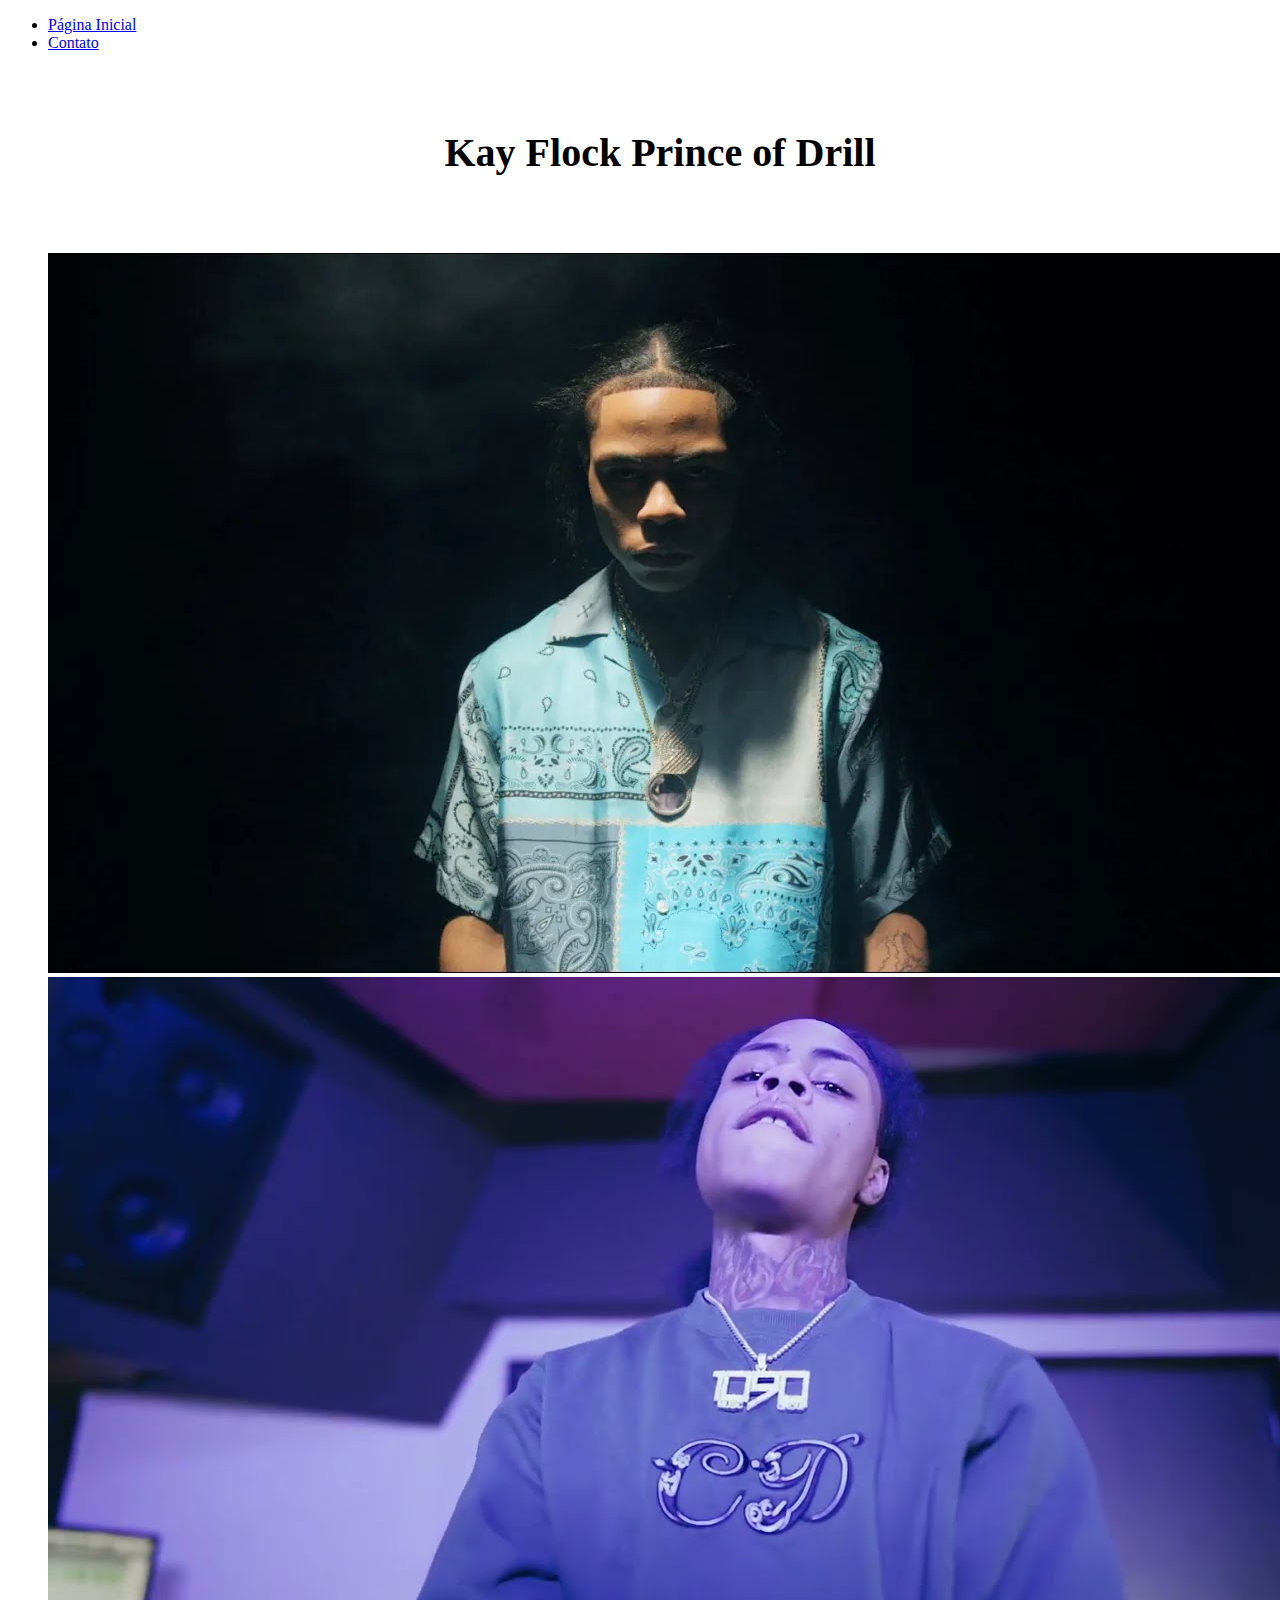
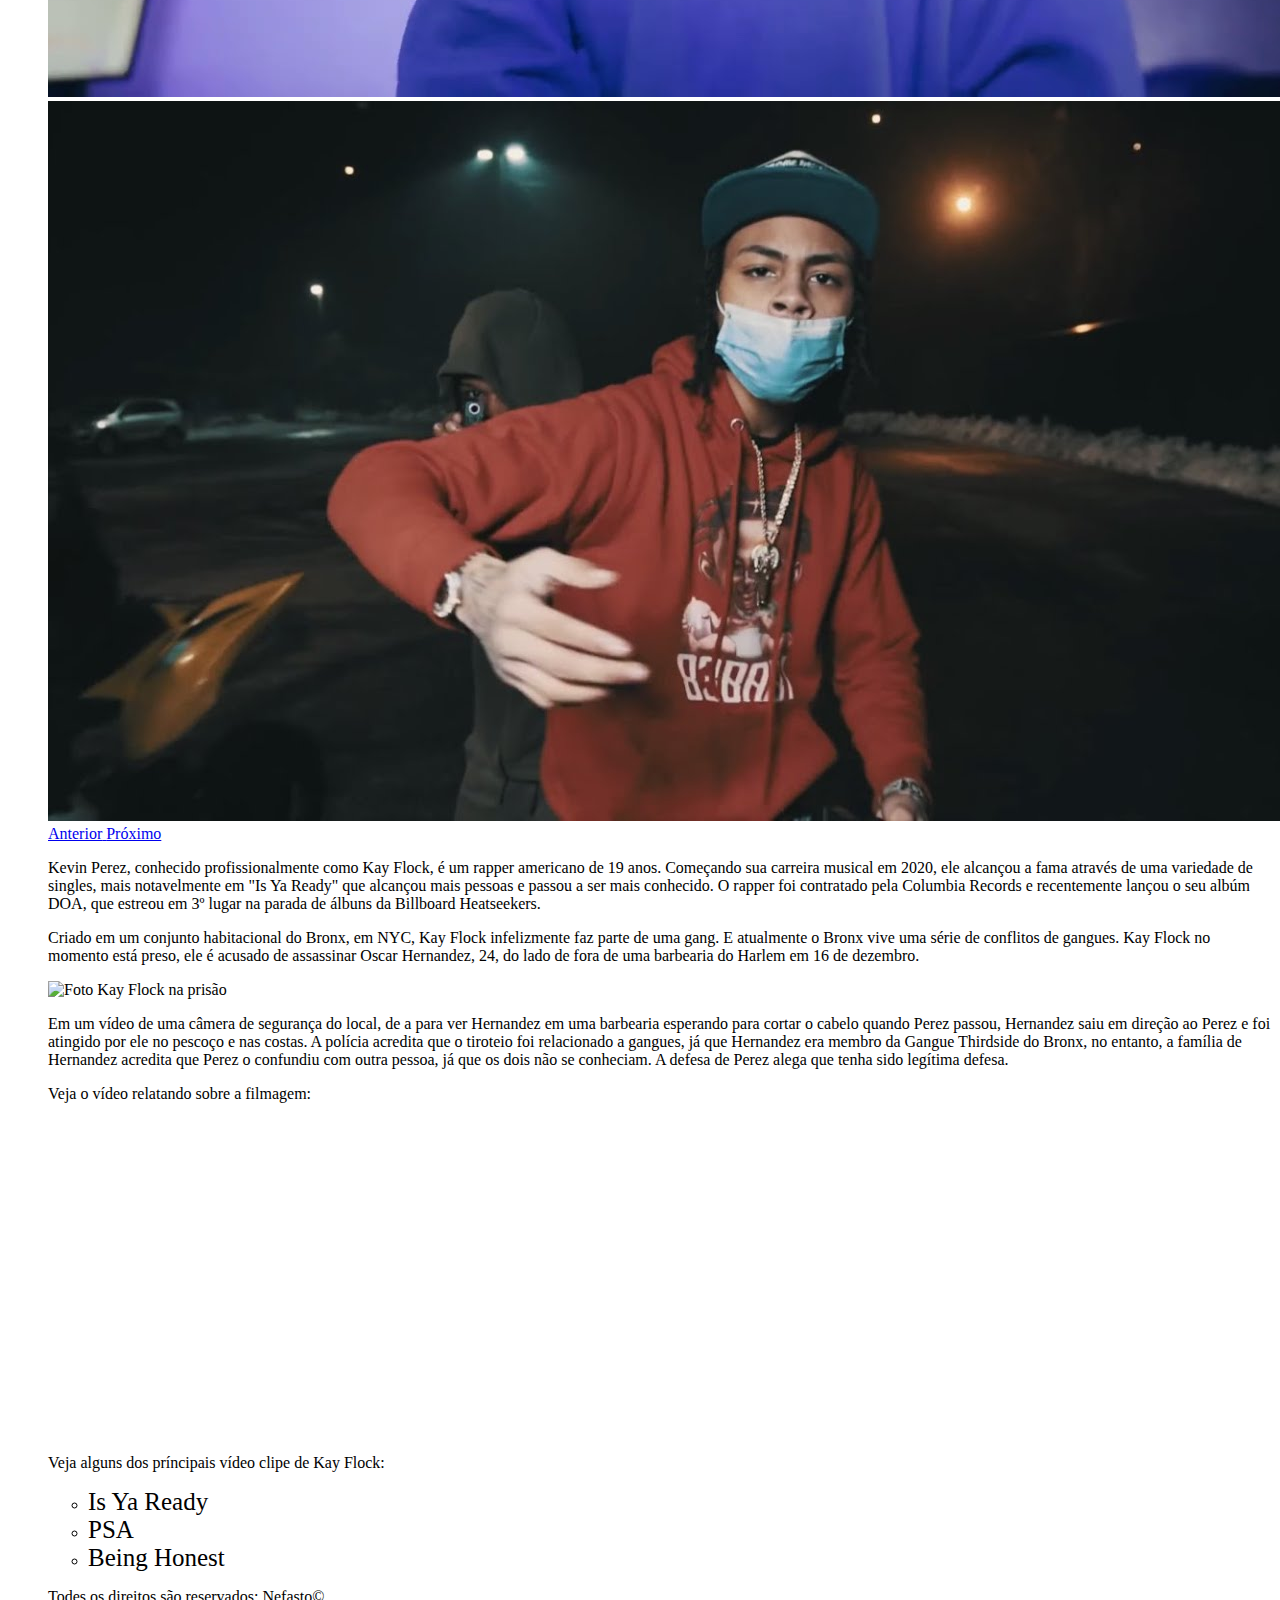
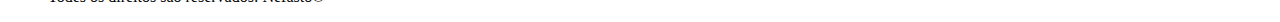
==== index.html @ 38c7b114 "sites basicos" ====
<!DOCTYPE html>
<html lang="pt-br">

<head>
    <meta charset="UTF-8">
    <meta http-equiv="X-UA-Compatible" content="IE=edge">
    <meta name="viewport" content="width=device-width, initial-scale=1.0">
    <title>Kay Flock</title>
    <link rel="stylesheet" href="assets/css/style.css">
</head>

<body>

  <ul>
    <li>
        <a href="index.html">Página Inicial</a>
    </li>
    <li>
        <a href="contato.html">Contato</a>
    </li>

    <h1 class="center p-30" >Kay Flock Prince of Drill</h1>

    <div id="carouselExampleControls" class="carousel slide" data-ride="carousel">
        <div class="carousel-inner">
          <div class="carousel-item active">
            <img class="d-block w-100" src="assets/img/kay flock 001.webp" alt="Primeiro Slide">
          </div>
          <div class="carousel-item">
            <img class="d-block w-100" src="assets/img/kay flock 02.jpg" alt="Segundo Slide">
          </div>
          <div class="carousel-item">
            <img class="d-block w-100" src="assets/img/kay flock 03.jpg" alt="Terceiro Slide">
          </div>
        </div>
        <a class="carousel-control-prev" href="#carouselExampleControls" role="button" data-slide="prev">
          <span class="carousel-control-prev-icon" aria-hidden="true"></span>
          <span class="sr-only">Anterior</span>
        </a>
        <a class="carousel-control-next" href="#carouselExampleControls" role="button" data-slide="next">
          <span class="carousel-control-next-icon" aria-hidden="true"></span>
          <span class="sr-only">Próximo</span>
        </a>
      </div>

    <div>
        <div>
            <p> </p>

            <p>Kevin Perez, conhecido profissionalmente como Kay Flock, é um rapper americano de 19 anos.
                Começando sua carreira musical em 2020, ele alcançou a fama através de uma variedade de singles,
                mais notavelmente em "Is Ya Ready" que alcançou mais pessoas e passou a ser mais conhecido. O rapper
                foi contratado pela Columbia Records e recentemente lançou o seu albúm DOA, que estreou em 3º lugar na
                parada de
                álbuns da Billboard Heatseekers. </p>

            <p>Criado em um conjunto habitacional do Bronx, em NYC, Kay Flock infelizmente faz parte de uma gang.
                E atualmente o Bronx vive uma série de conflitos de gangues. Kay Flock no momento está preso, ele é
                acusado de assassinar Oscar Hernandez, 24, do lado de fora de uma barbearia do Harlem em 16 de dezembro.
            </p>

        </div>
        <img src="https://preview.redd.it/xvfqs7yexvt81.jpg?width=640&crop=smart&auto=webp&s=9b7c5b65be3ef5bcd193693ff7cec5ee4b938402" alt="Foto Kay Flock na prisão">
    </div>

    <p>Em um vídeo de uma câmera de segurança do local, de a para ver Hernandez em uma barbearia esperando para cortar o
        cabelo quando Perez passou,
        Hernandez saiu em direção ao Perez e foi atingido por ele no pescoço e nas costas.
        A polícia acredita que o tiroteio foi relacionado a gangues, já que Hernandez era membro da Gangue Thirdside do
        Bronx, no entanto, a família
        de Hernandez acredita que Perez o confundiu com outra pessoa, já que os dois não se conheciam.
        A defesa de Perez alega que tenha sido legítima defesa.</p>

        <p>Veja o vídeo relatando sobre a filmagem:
        </p>

        <iframe width="560" height="315" src="https://www.youtube.com/embed/wGmX7sFlJcM" title="YouTube video player" frameborder="0" allow="accelerometer; autoplay; clipboard-write; encrypted-media; gyroscope; picture-in-picture" allowfullscreen></iframe>

    <p>Veja alguns dos príncipais vídeo clipe de Kay Flock:
    </p>

    <div>
        <ul id="menu" >
            <li>
                <a href="https://www.youtube.com/watch?v=gGJS8W9emac&ab_channel=KayFlock" target="_blank">Is Ya Ready</a>
            </li>
            <li>
                <a href="https://www.youtube.com/watch?v=z9rBnWnSjLM&ab_channel=KayFlock" target="_blank">PSA</a>
            </li>
            <li>
                <a href="https://www.youtube.com/results?search_query=kay+flock+being+honest" target="_blank">Being Honest</a>
            </li>

        </ul>

    </div>

    <footer>
        <p>Todes os direitos são reservados: Nefasto&copy;</p>
    </footer>



</body>

</html>
---- assets/css/style.css ----
.center{
    text-align: center;
    font-size: 40px;
}

.container{
    display: flex;
    flex-flow: row;
    justify-content: center;
    align-items: center;
}




#menu li a{
    text-decoration: none;
    color: black;
    font-size: 25px;
}

#menu li a:hover{
    color: rgb(254, 0, 0);
}

.p-30{
    padding: 50px;
}

.br-50 {
    border-radius: 50%;
}

.wh-300{
    width: 300px;
}

.tm-social{
    width: 40px;
    height: 40px;
}
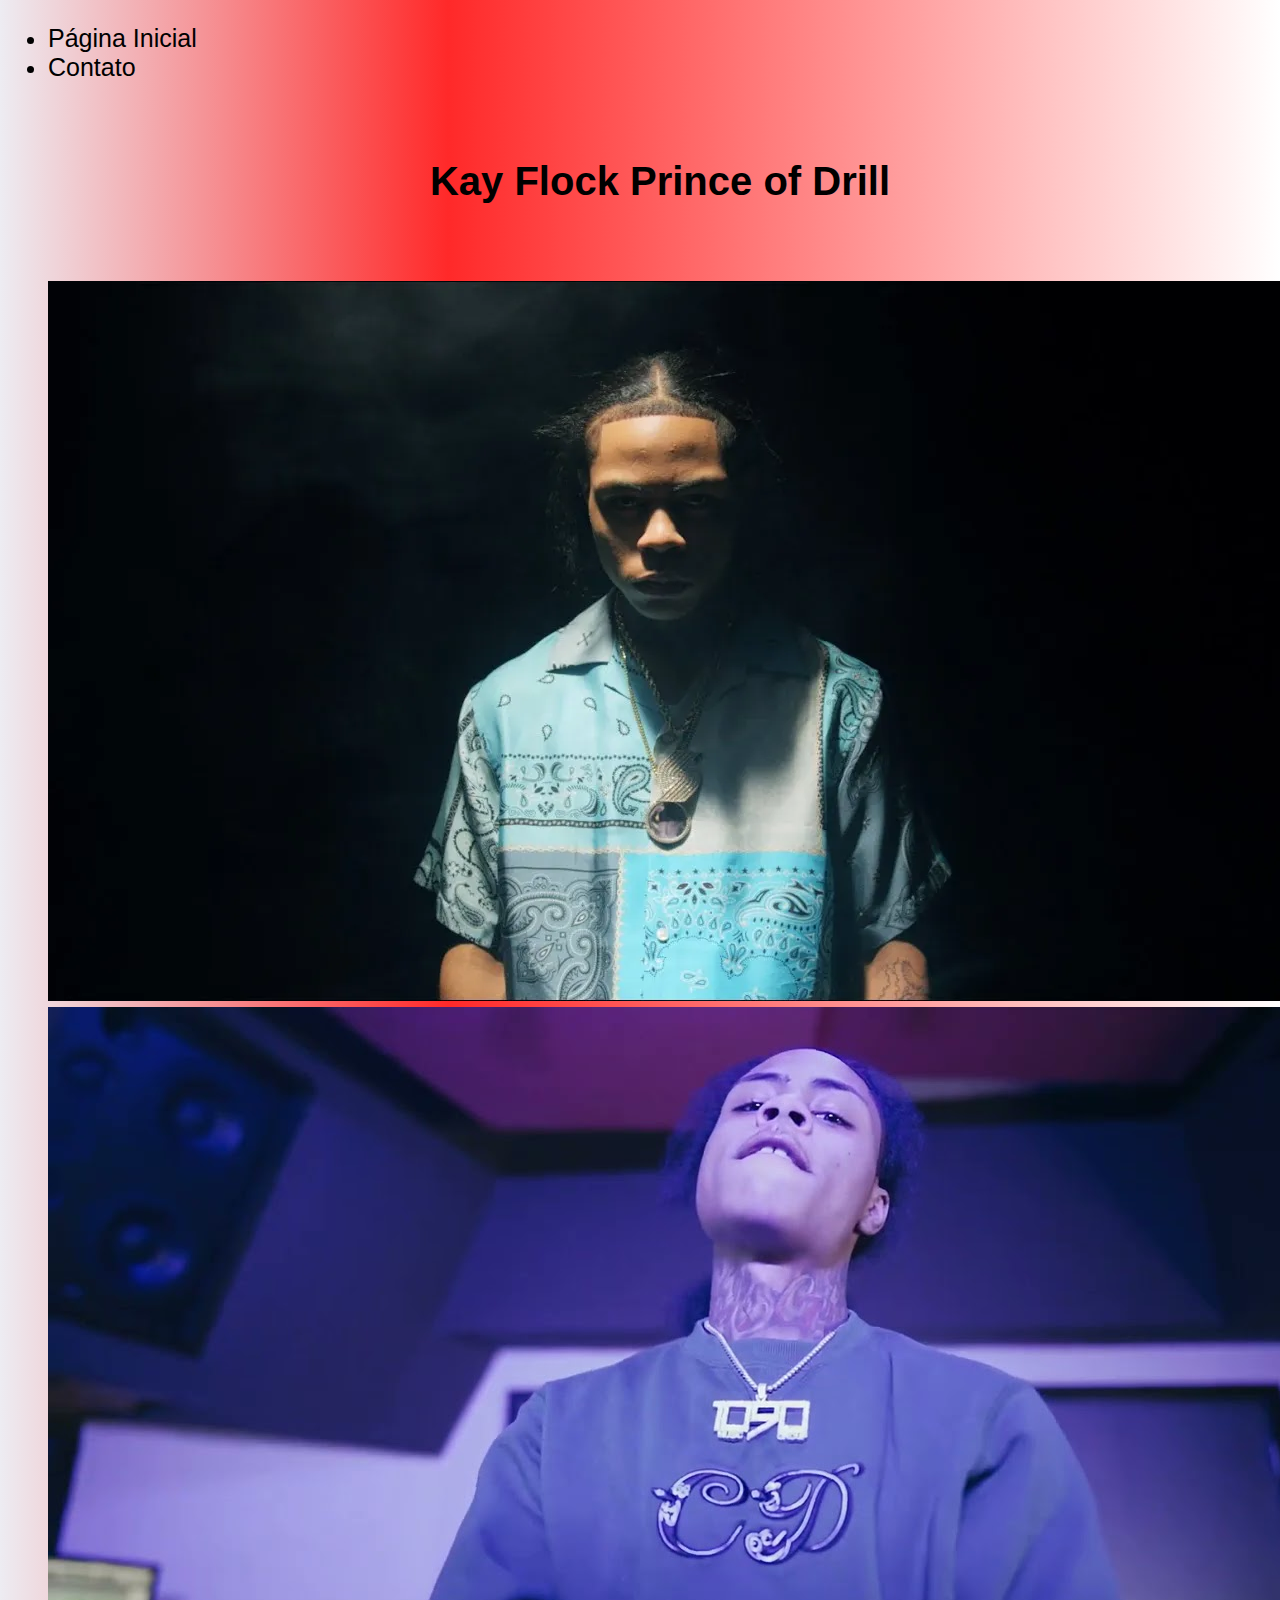
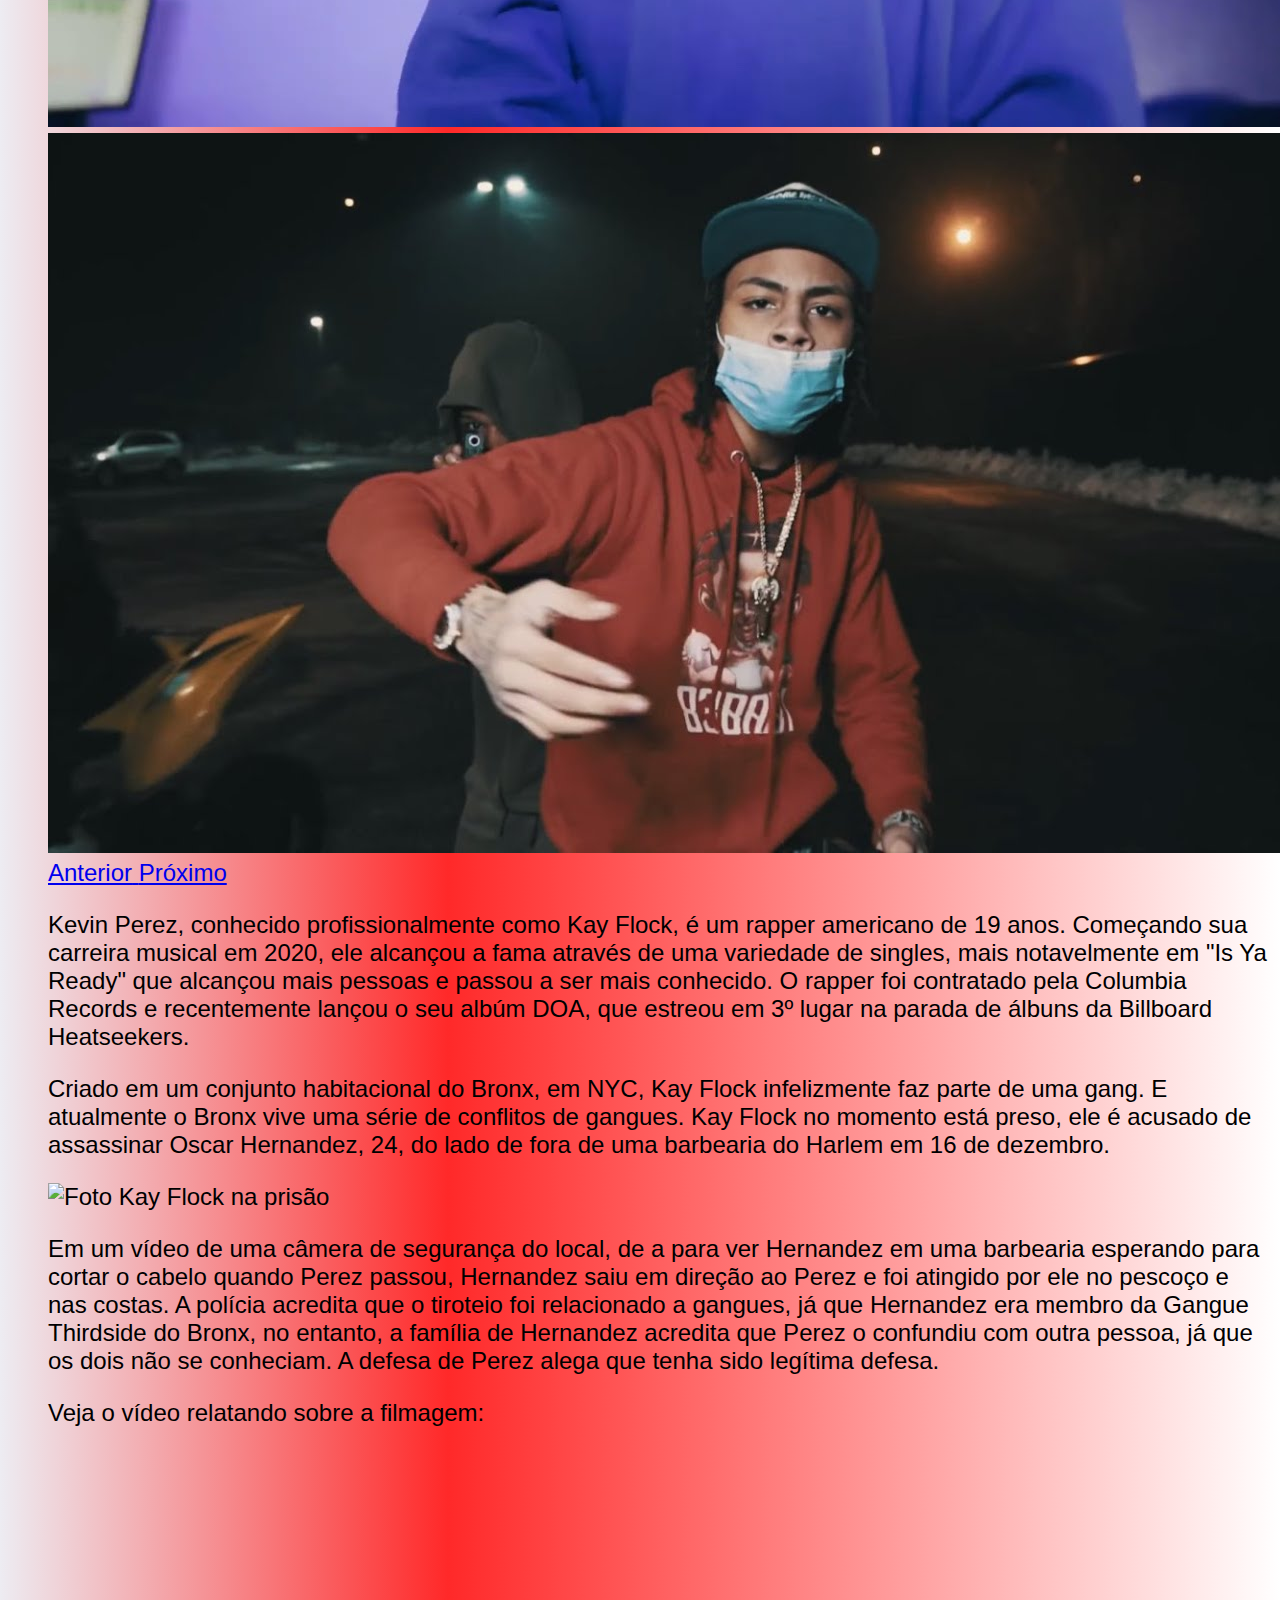
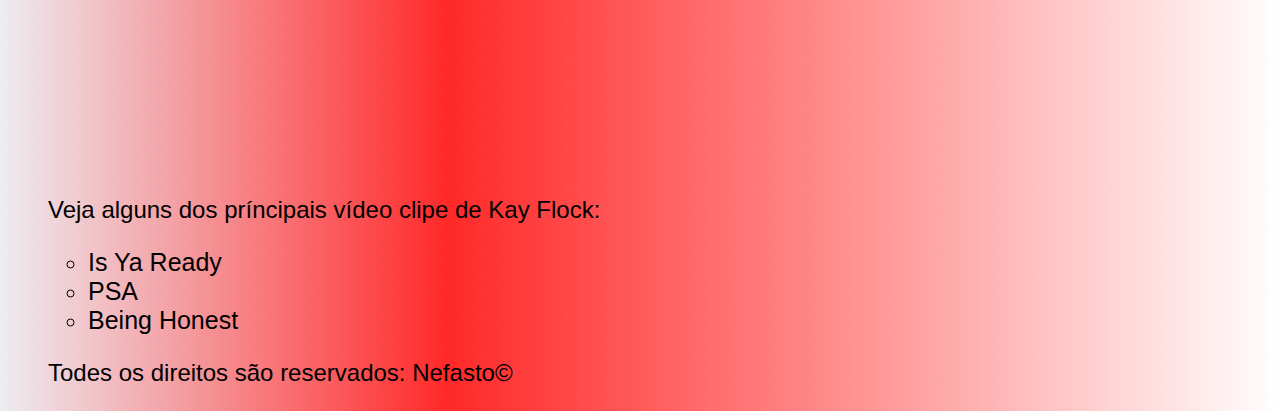
==== commit 475a0d44: "sitebasico_estilizado" ====
--- a/index.html
+++ b/index.html
@@ -11,7 +11,7 @@
 
 <body>
 
-  <ul>
+  <ul id="menu">
     <li>
         <a href="index.html">Página Inicial</a>
     </li>
--- a/assets/css/style.css
+++ b/assets/css/style.css
@@ -38,4 +38,14 @@
 .tm-social{
     width: 40px;
     height: 40px;
-}+}
+
+body{font-size:x-large; 
+    font-family:'Franklin Gothic Medium', 'Arial Narrow', Arial, sans-serif; 
+    background: rgb(2,0,36);
+    background: linear-gradient(90deg, rgb(237, 236, 242) 0%, rgb(255, 41, 41) 35%, rgb(255, 255, 255) 100%);
+
+}
+
+
+
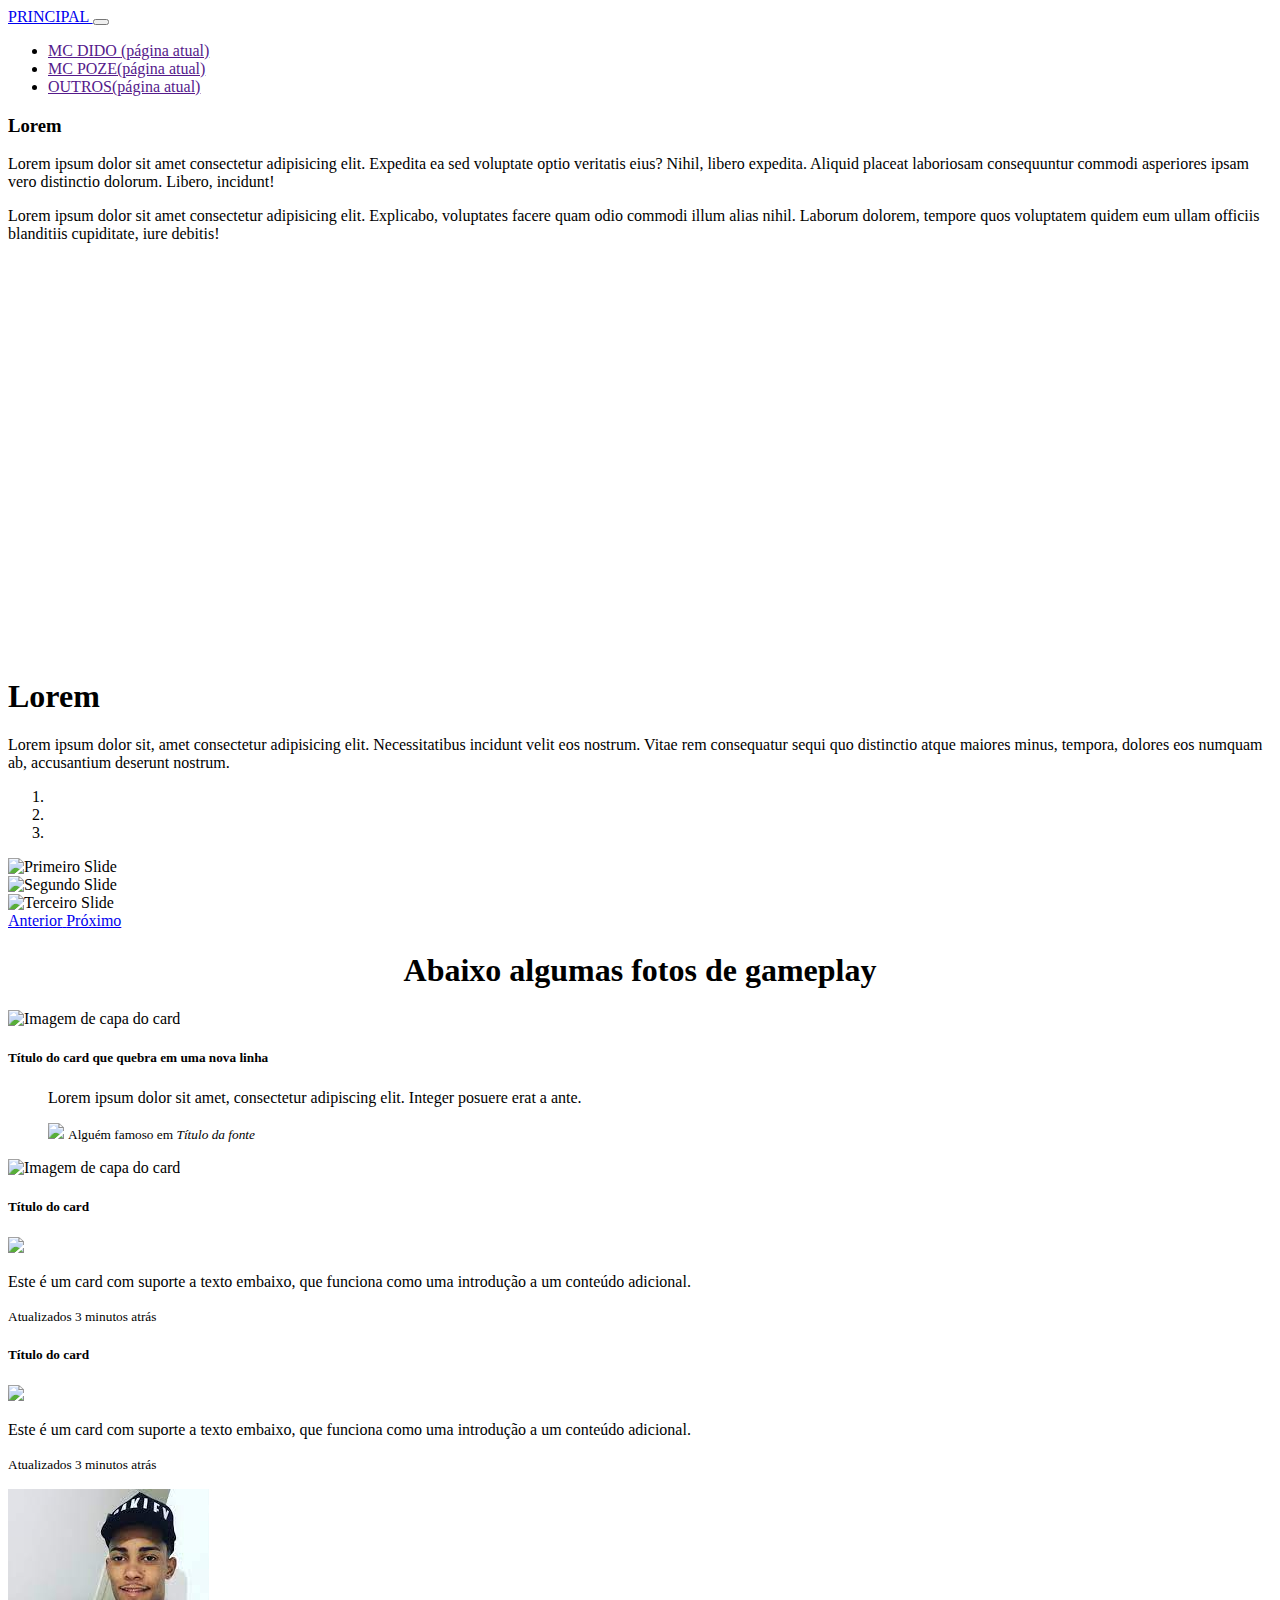
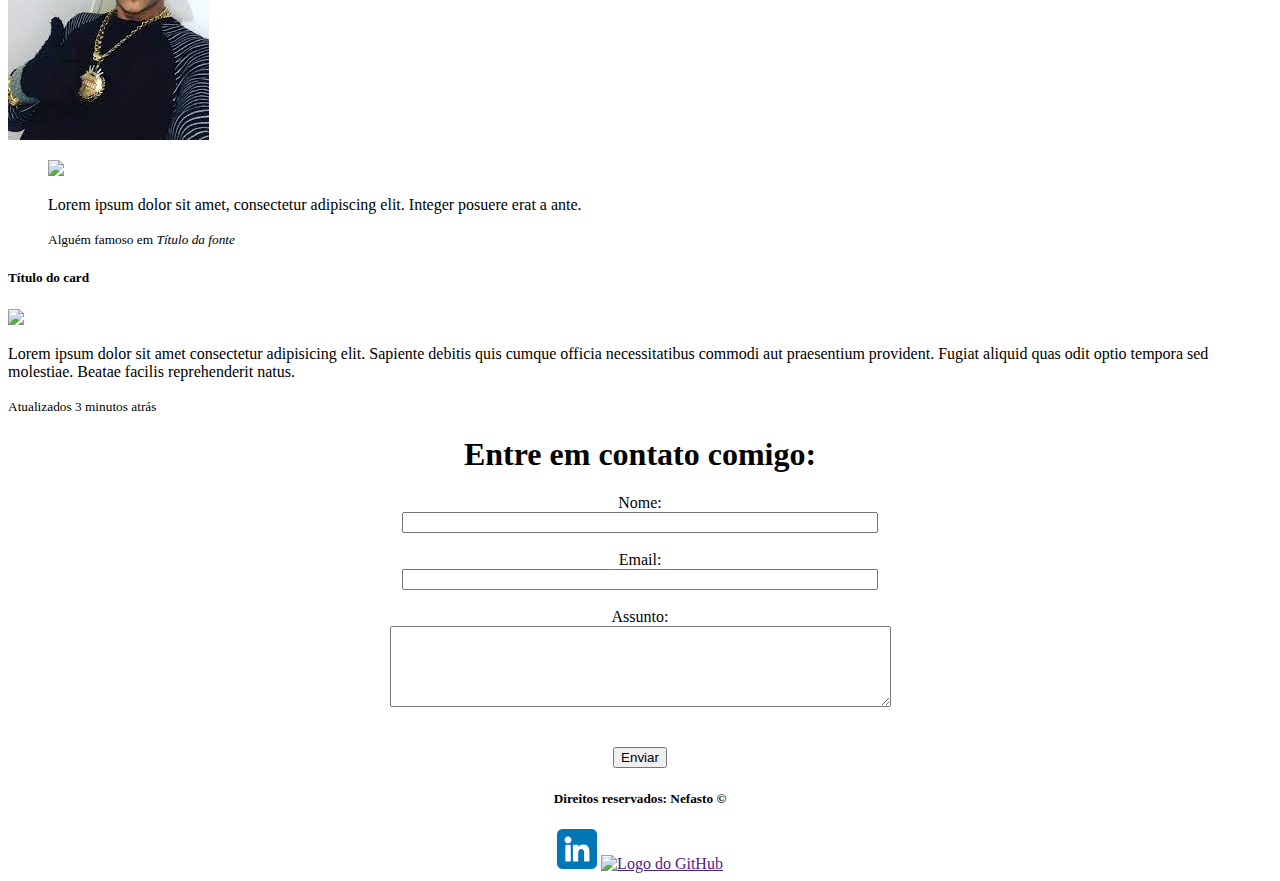
==== commit e0d6dd6e: "landpage" ====
--- a/index.html
+++ b/index.html
@@ -2,105 +2,247 @@
 <html lang="pt-br">
 
 <head>
-    <meta charset="UTF-8">
-    <meta http-equiv="X-UA-Compatible" content="IE=edge">
-    <meta name="viewport" content="width=device-width, initial-scale=1.0">
-    <title>Kay Flock</title>
-    <link rel="stylesheet" href="assets/css/style.css">
+  <meta charset="UTF-8">
+  <meta http-equiv="X-UA-Compatible" content="IE=edge">
+  <meta name="viewport" content="width=device-width, initial-scale=1.0">
+  <title>Site Bootstrap</title>
+  <link rel="stylesheet" href="assets/css/style.css">
+  <link rel="stylesheet" href="https://stackpath.bootstrapcdn.com/bootstrap/4.1.3/css/bootstrap.min.css"
+    integrity="sha384-MCw98/SFnGE8fJT3GXwEOngsV7Zt27NXFoaoApmYm81iuXoPkFOJwJ8ERdknLPMO" crossorigin="anonymous">
 </head>
 
 <body>
-
-  <ul id="menu">
-    <li>
-        <a href="index.html">Página Inicial</a>
-    </li>
-    <li>
-        <a href="contato.html">Contato</a>
-    </li>
-
-    <h1 class="center p-30" >Kay Flock Prince of Drill</h1>
-
-    <div id="carouselExampleControls" class="carousel slide" data-ride="carousel">
-        <div class="carousel-inner">
-          <div class="carousel-item active">
-            <img class="d-block w-100" src="assets/img/kay flock 001.webp" alt="Primeiro Slide">
-          </div>
-          <div class="carousel-item">
-            <img class="d-block w-100" src="assets/img/kay flock 02.jpg" alt="Segundo Slide">
-          </div>
-          <div class="carousel-item">
-            <img class="d-block w-100" src="assets/img/kay flock 03.jpg" alt="Terceiro Slide">
-          </div>
+  <nav class="navbar navbar-expand-lg navbar-light bg-dark">
+    <a class="navbar-brand text-white" href="index.html">PRINCIPAL
+    </a>
+    <button class="navbar-toggler" type="button" data-toggle="collapse" data-target="#conteudoNavbarSuportado"
+      aria-controls="conteudoNavbarSuportado" aria-expanded="false" aria-label="Alterna navegação">
+      <span class="navbar-toggler-icon"></span>
+    </button>
+
+    <div class="collapse navbar-collapse" id="conteudoNavbarSuportado">
+      <ul class="navbar-nav mr-auto">
+        <li class="nav-item active">
+          <a class="nav-link text-white" href=""> MC DIDO <span class="sr-only">(página atual)</span></a>
+        </li>
+        <li class="nav-item active">
+          <a class="nav-link text-white" href=""> MC POZE<span class="sr-only">(página atual)</span></a>
+        </li>
+        <li class="nav-item active">
+          <a class="nav-link text-white" href=""> OUTROS<span class="sr-only">(página atual)</span></a>
+        </li>
+      </ul>
+    </div>
+  </nav>
+  <!-- / Nav -->
+
+  <!-- Grid -->
+
+  <div class="container-fluid text-white">
+    <div class="row d-flex justify-content-center">
+      <div class="col-md-4">
+        <h3>Lorem</h3>
+        <p>Lorem ipsum dolor sit amet consectetur adipisicing elit. Expedita ea sed voluptate optio veritatis
+          eius? Nihil, libero expedita. Aliquid placeat laboriosam consequuntur commodi asperiores ipsam vero
+          distinctio dolorum. Libero, incidunt!</p>
+        <p>Lorem ipsum dolor sit amet consectetur adipisicing elit. Explicabo, voluptates facere quam odio
+          commodi illum alias nihil. Laborum dolorem, tempore quos voluptatem quidem eum ullam officiis
+          blanditiis cupiditate, iure debitis!</p>
+      </div>
+      <div class="col-md-5">
+        <iframe width="524" height="393" src="https://www.youtube.com/embed/fqc0XTzek38"
+          title="MC DIDO - EU SOU FALCÃO [AO VIVO NO RODO]" frameborder="0"
+          allow="accelerometer; autoplay; clipboard-write; encrypted-media; gyroscope; picture-in-picture"
+          allowfullscreen></iframe>
+      </div>
+      <div class="col-md-3 text-white">
+        <h1>Lorem</h1>
+        <p>Lorem ipsum dolor sit, amet consectetur adipisicing elit. Necessitatibus incidunt velit eos nostrum. Vitae
+          rem consequatur sequi quo distinctio atque maiores minus, tempora, dolores eos numquam ab, accusantium
+          deserunt nostrum.</p>
+      </div>
+    </div>
+    <div class="row">
+      <div class="col-md-12">
+        <div id="carouselExampleIndicators" class="carousel slide" data-ride="carousel">
+          <ol class="carousel-indicators">
+            <li data-target="#carouselExampleIndicators" data-slide-to="0" class="active"></li>
+            <li data-target="#carouselExampleIndicators" data-slide-to="1"></li>
+            <li data-target="#carouselExampleIndicators" data-slide-to="2"></li>
+          </ol>
+          <div class="carousel-inner">
+            <div class="carousel-item active">
+              <img class="d-block w-100" src="https://i1.sndcdn.com/artworks-000086901639-4li1i1-t500x500.jpg"
+                alt="Primeiro Slide">
+            </div>
+            <div class="carousel-item">
+              <img class="d-block w-100" src="https://www.vagalume.com.br/mc-dido/images/mc-dido.jpg"
+                alt="Segundo Slide">
+            </div>
+            <div class="carousel-item">
+              <img class="d-block w-100"
+                src="https://cdns-images.dzcdn.net/images/cover/cc875aae7e31e313355e73f2dd75dae7/264x264.jpg"
+                alt="Terceiro Slide">
+            </div>
+          </div>
+          <a class="carousel-control-prev" href="#carouselExampleIndicators" role="button" data-slide="prev">
+            <span class="carousel-control-prev-icon" aria-hidden="true"></span>
+            <span class="sr-only">Anterior</span>
+          </a>
+          <a class="carousel-control-next" href="#carouselExampleIndicators" role="button" data-slide="next">
+            <span class="carousel-control-next-icon" aria-hidden="true"></span>
+            <span class="sr-only">Próximo</span>
+          </a>
         </div>
-        <a class="carousel-control-prev" href="#carouselExampleControls" role="button" data-slide="prev">
-          <span class="carousel-control-prev-icon" aria-hidden="true"></span>
-          <span class="sr-only">Anterior</span>
-        </a>
-        <a class="carousel-control-next" href="#carouselExampleControls" role="button" data-slide="next">
-          <span class="carousel-control-next-icon" aria-hidden="true"></span>
-          <span class="sr-only">Próximo</span>
-        </a>
-      </div>
-
-    <div>
-        <div>
-            <p> </p>
-
-            <p>Kevin Perez, conhecido profissionalmente como Kay Flock, é um rapper americano de 19 anos.
-                Começando sua carreira musical em 2020, ele alcançou a fama através de uma variedade de singles,
-                mais notavelmente em "Is Ya Ready" que alcançou mais pessoas e passou a ser mais conhecido. O rapper
-                foi contratado pela Columbia Records e recentemente lançou o seu albúm DOA, que estreou em 3º lugar na
-                parada de
-                álbuns da Billboard Heatseekers. </p>
-
-            <p>Criado em um conjunto habitacional do Bronx, em NYC, Kay Flock infelizmente faz parte de uma gang.
-                E atualmente o Bronx vive uma série de conflitos de gangues. Kay Flock no momento está preso, ele é
-                acusado de assassinar Oscar Hernandez, 24, do lado de fora de uma barbearia do Harlem em 16 de dezembro.
-            </p>
-
+      </div>
+    </div>
+    <div class="row">
+      <div class="col-md-12">
+        <div class="jumbotron jumbotron-fluid bg-dark">
+          <div class="container bg-dark">
+            <h1 class="display-4">Abaixo algumas fotos de gameplay</h1>
+            <p class="lead"></p>
+          </div>
         </div>
-        <img src="https://preview.redd.it/xvfqs7yexvt81.jpg?width=640&crop=smart&auto=webp&s=9b7c5b65be3ef5bcd193693ff7cec5ee4b938402" alt="Foto Kay Flock na prisão">
-    </div>
-
-    <p>Em um vídeo de uma câmera de segurança do local, de a para ver Hernandez em uma barbearia esperando para cortar o
-        cabelo quando Perez passou,
-        Hernandez saiu em direção ao Perez e foi atingido por ele no pescoço e nas costas.
-        A polícia acredita que o tiroteio foi relacionado a gangues, já que Hernandez era membro da Gangue Thirdside do
-        Bronx, no entanto, a família
-        de Hernandez acredita que Perez o confundiu com outra pessoa, já que os dois não se conheciam.
-        A defesa de Perez alega que tenha sido legítima defesa.</p>
-
-        <p>Veja o vídeo relatando sobre a filmagem:
-        </p>
-
-        <iframe width="560" height="315" src="https://www.youtube.com/embed/wGmX7sFlJcM" title="YouTube video player" frameborder="0" allow="accelerometer; autoplay; clipboard-write; encrypted-media; gyroscope; picture-in-picture" allowfullscreen></iframe>
-
-    <p>Veja alguns dos príncipais vídeo clipe de Kay Flock:
-    </p>
-
-    <div>
-        <ul id="menu" >
-            <li>
-                <a href="https://www.youtube.com/watch?v=gGJS8W9emac&ab_channel=KayFlock" target="_blank">Is Ya Ready</a>
-            </li>
-            <li>
-                <a href="https://www.youtube.com/watch?v=z9rBnWnSjLM&ab_channel=KayFlock" target="_blank">PSA</a>
-            </li>
-            <li>
-                <a href="https://www.youtube.com/results?search_query=kay+flock+being+honest" target="_blank">Being Honest</a>
-            </li>
-
-        </ul>
-
-    </div>
-
-    <footer>
-        <p>Todes os direitos são reservados: Nefasto&copy;</p>
-    </footer>
-
-
-
+      </div>
+    </div>
+    <div class="row">
+      <div class="col-md-12">
+        <div class="card-columns">
+          <div class="card bg-dark">
+            <img class="card-img-top"
+              src="https://imagens3.ne10.uol.com.br/blogsne10/social1/uploads/2021/03/O-cantor-MC-Poze-do-Rodo.jpg"
+              alt="Imagem de capa do card">
+            <div class="card-body">
+              <h5 class="card-title">Título do card que quebra em uma nova linha</h5>
+              <p class="card-text text-black">
+
+              </p>
+            </div>
+          </div>
+          <div class="card p-3 bg-dark">
+            <blockquote class="blockquote mb-0 card-body">
+              <p>Lorem ipsum dolor sit amet, consectetur adipiscing elit. Integer posuere erat a ante.</p>
+              <footer class="blockquote-footer">
+                <img class="card-img-top"
+                  src="https://s2.glbimg.com/35qTbocEx_3OSJ3KokC36N2A5vk=/0x0:561x584/984x0/smart/filters:strip_icc()/i.s3.glbimg.com/v1/AUTH_59edd422c0c84a879bd37670ae4f538a/internal_photos/bs/2020/X/G/6PrBBbT42u0kAQsRxdHQ/captura-de-tela-2020-07-07-as-19.38.07.png">
+                <small class="text-muted">
+                  Alguém famoso em <cite title="Título da fonte">Título da fonte</cite>
+                </small>
+              </footer>
+            </blockquote>
+          </div>
+          <div class="card bg-dark">
+            <img class="card-img-top"
+              src="https://cdn.folhape.com.br/img/pc/1100/1/dn_arquivo/2022/01/6a51ae1b-ab0f-47a8-8dea-4ab476ce4765-800x724.jpg"
+              alt="Imagem de capa do card">
+            <div class="card-body">
+              <h5 class="card-title">Título do card</h5>
+              <img class="card-img-top"
+                src="https://imgsapp2.correiobraziliense.com.br/app/noticia_127983242361/2020/07/08/870365/20200708095739127858o.jpg">
+              <p class="card-text text-black">Este é um card com suporte a texto embaixo, que funciona como uma
+                introdução a um
+                conteúdo adicional.</p>
+              <p class="card-text"><small class="text-muted">Atualizados 3 minutos atrás</small></p>
+            </div>
+          </div>
+
+          <div class="card text-center bg-dark">
+            <div class="card-body">
+              <h5 class="card-title">Título do card</h5>
+              <img class="card-img-top"
+                src="https://odia.ig.com.br/_midias/jpg/2022/07/20/1200x1920/1_whatsapp_image_2022_07_20_at_19_26_59__12_-25856304.jpeg">
+              <p class="card-text text-black">Este é um card com suporte a texto embaixo, que funciona como uma
+                introdução a um
+                conteúdo adicional.</p>
+              <p class="card-text"><small class="text-muted">Atualizados 3 minutos atrás</small></p>
+            </div>
+          </div>
+          <div class="card bg-dark">
+            <img class="card-img"
+              src="[data-uri]"
+              alt="Imagem do card">
+          </div>
+          <div class="card p-3 text-right bg-dark">
+            <blockquote class="blockquote mb-0">
+              <img class="card-img-top"
+                src="https://i0.wp.com/noticiapreta.com.br/wp-content/uploads/2022/02/WhatsApp-Image-2022-02-15-at-20.17.12.jpeg?fit=535%2C591&ssl=1">
+              <p>Lorem ipsum dolor sit amet, consectetur adipiscing elit. Integer posuere erat a ante.</p>
+              <footer class="blockquote-footer">
+                <small class="text-muted">
+                  Alguém famoso em <cite title="Título da fonte">Título da fonte</cite>
+                </small>
+              </footer>
+            </blockquote>
+          </div>
+          <div class="card bg-dark">
+            <div class="card-body">
+              <h5 class="card-title">Título do card</h5>
+              <img class="card-img-top"
+                src="https://encrypted-tbn0.gstatic.com/images?q=tbn:ANd9GcRo8UcXXBQDXgS157JA_S-sBTH156d_q_sidw&usqp=CAU">
+              <p class="card-text">Lorem ipsum dolor sit amet consectetur adipisicing elit. Sapiente debitis quis cumque
+                officia necessitatibus commodi aut praesentium provident. Fugiat aliquid quas odit optio tempora sed
+                molestiae. Beatae facilis reprehenderit natus.</p>
+              <p class="card-text"><small class="text-muted">Atualizados 3 minutos atrás</small></p>
+            </div>
+          </div>
+        </div>
+      </div>
+    </div>
+  </div>
+
+  <!-- / Grid  -->
+
+  <h1 class="fontbranca center text-white">Entre em contato comigo:</h1>
+
+  <form class="center text-white">
+    <label for="nome">Nome: </label>
+    <br>
+    <input type="text" id="nome" onkeyup="validaNome()">
+    <div id="txtNome">
+
+    </div>
+    <br>
+    <label for="email">Email: </label>
+    <br>
+    <input type="email" id="email" onkeyup="validaEmail()">
+    <div id="txtEmail">
+
+    </div>
+    <br>
+    <label for="assunto">Assunto: </label>
+    <br>
+    <textarea name="assunto" id="assunto" cols="60" rows="5" onkeyup="validaAssunto()"></textarea>
+    <div id="txtAssunto">
+
+    </div>
+    <br>
+    <br>
+    <button onclick="enviar()">Enviar</button>
+  </form>
+
+  <footer>
+    <h5 class="text-white center">Direitos reservados: Nefasto &copy;</h5>
+  </footer>
+
+  <div class="center">
+    <a href=""> <img class="tm-social" src="assets/img/linkedin.png" alt="Logo do Linkedin"></a>
+    <a href=""> <img class="tm-social" src="https://img.freepik.com/icones-gratis/github_318-566736.jpg?w=2000"
+        alt="Logo do GitHub"></a>
+  </div>
+
+
+
+  <script src="assets/js/script.js"></script>
+  <script src="https://code.jquery.com/jquery-3.3.1.slim.min.js"
+    integrity="sha384-q8i/X+965DzO0rT7abK41JStQIAqVgRVzpbzo5smXKp4YfRvH+8abtTE1Pi6jizo"
+    crossorigin="anonymous"></script>
+  <script src="https://cdnjs.cloudflare.com/ajax/libs/popper.js/1.14.3/umd/popper.min.js"
+    integrity="sha384-ZMP7rVo3mIykV+2+9J3UJ46jBk0WLaUAdn689aCwoqbBJiSnjAK/l8WvCWPIPm49"
+    crossorigin="anonymous"></script>
+  <script src="https://stackpath.bootstrapcdn.com/bootstrap/4.1.3/js/bootstrap.min.js"
+    integrity="sha384-ChfqqxuZUCnJSK3+MXmPNIyE6ZbWh2IMqE241rYiqJxyMiZ6OW/JmZQ5stwEULTy"
+    crossorigin="anonymous"></script>
 </body>
 
 </html>--- a/assets/css/style.css
+++ b/assets/css/style.css
@@ -1,51 +1,20 @@
-.center{
-    text-align: center;
-    font-size: 40px;
+body {
+    background-image: url(https://img.freepik.com/fotos-gratis/parede-de-tijolo-preto-texturizado-fundo_53876-63572.jpg?auto=format&h=200);
+    background-size: 100%;
 }
 
-.container{
+.center {
+    text-align: center;
+}
+
+.container {
     display: flex;
     flex-flow: row;
     justify-content: center;
     align-items: center;
 }
 
-
-
-
-#menu li a{
-    text-decoration: none;
-    color: black;
-    font-size: 25px;
-}
-
-#menu li a:hover{
-    color: rgb(254, 0, 0);
-}
-
-.p-30{
-    padding: 50px;
-}
-
-.br-50 {
-    border-radius: 50%;
-}
-
-.wh-300{
-    width: 300px;
-}
-
-.tm-social{
+.tm-social {
     width: 40px;
     height: 40px;
-}
-
-body{font-size:x-large; 
-    font-family:'Franklin Gothic Medium', 'Arial Narrow', Arial, sans-serif; 
-    background: rgb(2,0,36);
-    background: linear-gradient(90deg, rgb(237, 236, 242) 0%, rgb(255, 41, 41) 35%, rgb(255, 255, 255) 100%);
-
-}
-
-
-
+}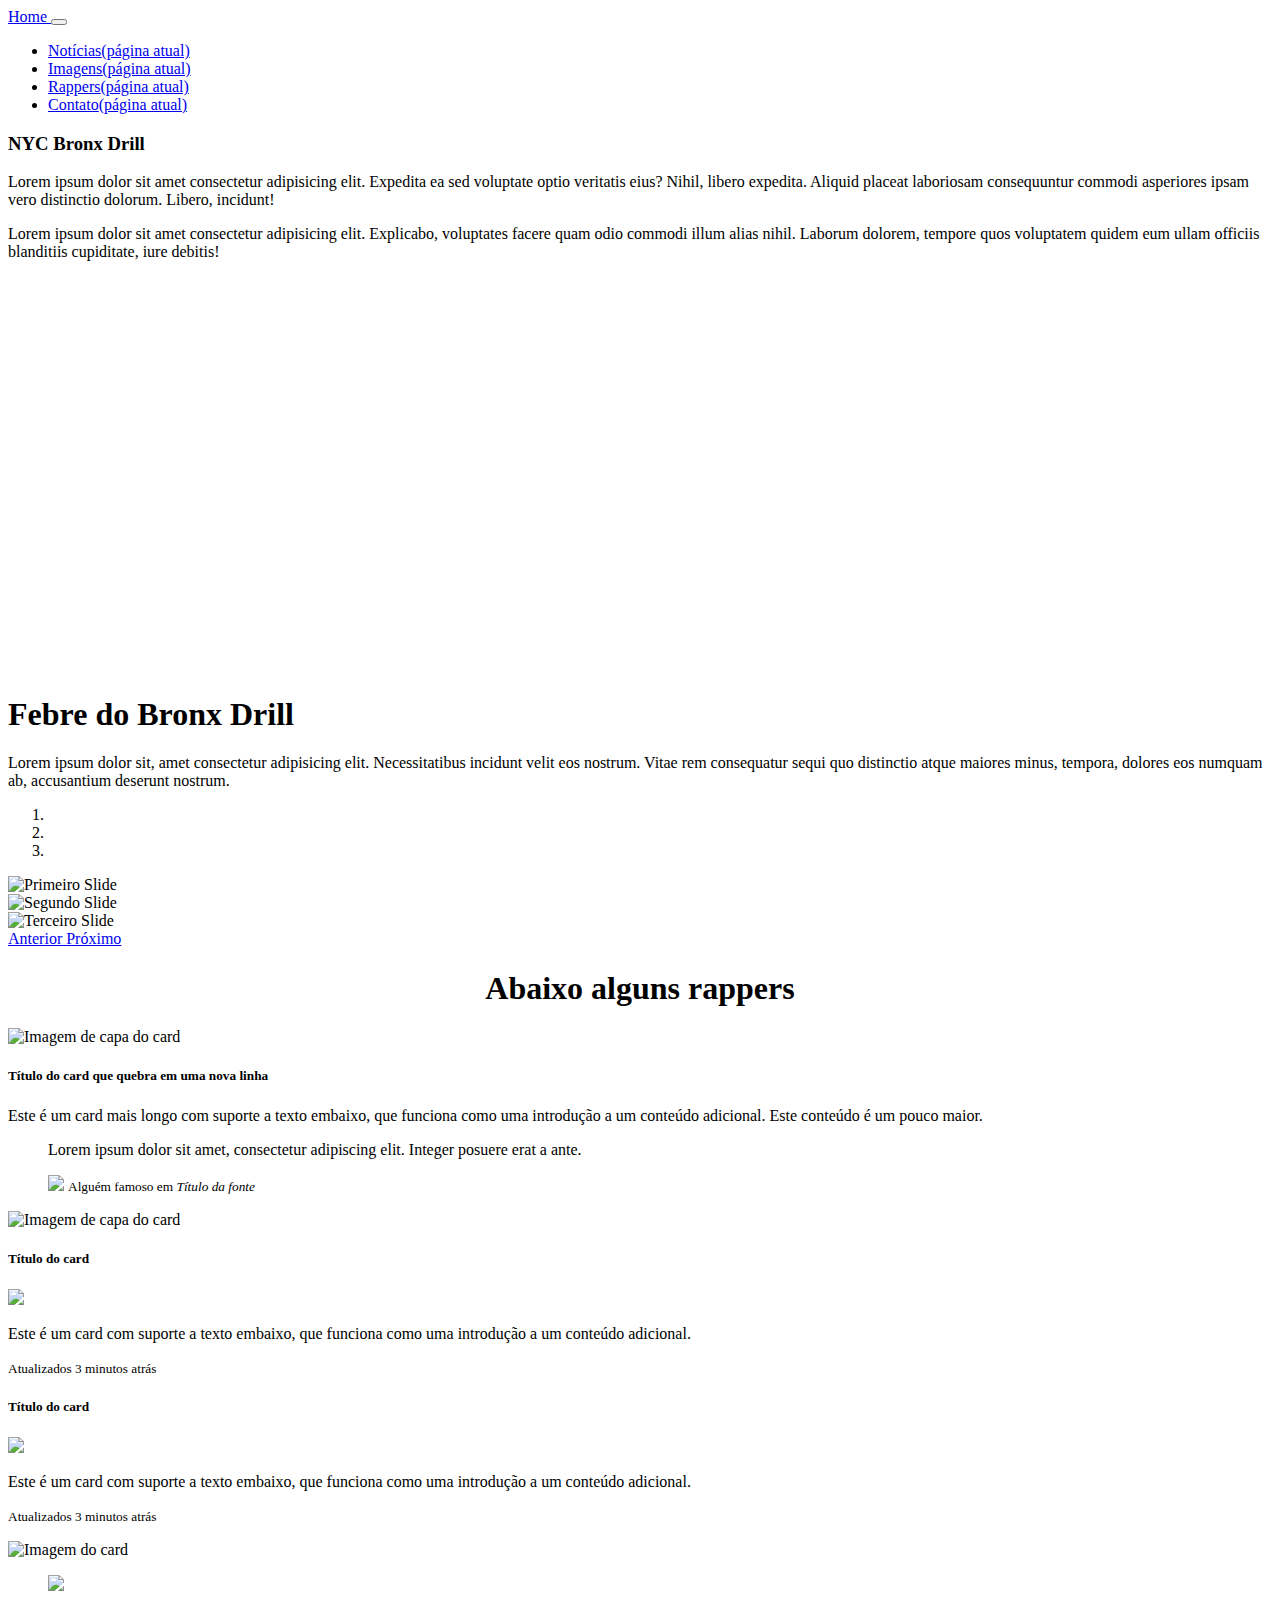
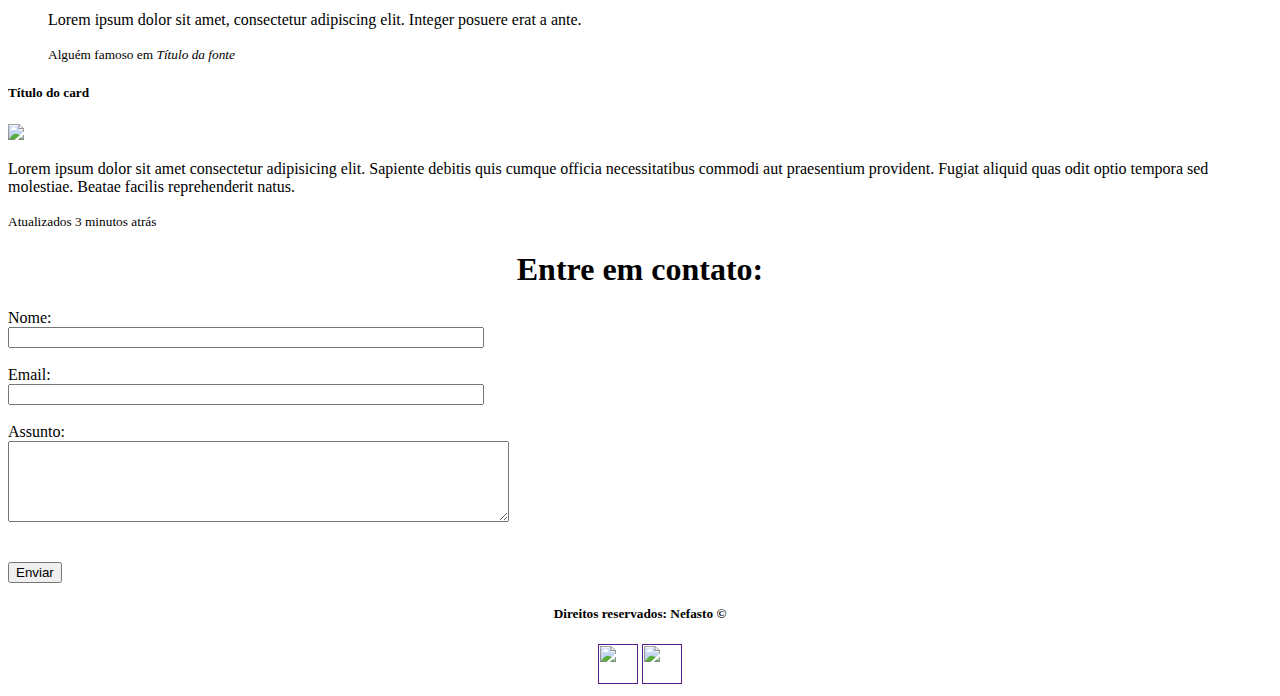
==== commit 86603488: "landpage_02" ====
--- a/index.html
+++ b/index.html
@@ -12,8 +12,8 @@
 </head>
 
 <body>
-  <nav class="navbar navbar-expand-lg navbar-light bg-dark">
-    <a class="navbar-brand text-white" href="index.html">PRINCIPAL
+  <nav class="navbar navbar-expand-lg navbar-light bg-primary">
+    <a class="navbar-brand text-white" href="index.html">Home
     </a>
     <button class="navbar-toggler" type="button" data-toggle="collapse" data-target="#conteudoNavbarSuportado"
       aria-controls="conteudoNavbarSuportado" aria-expanded="false" aria-label="Alterna navegação">
@@ -23,25 +23,26 @@
     <div class="collapse navbar-collapse" id="conteudoNavbarSuportado">
       <ul class="navbar-nav mr-auto">
         <li class="nav-item active">
-          <a class="nav-link text-white" href=""> MC DIDO <span class="sr-only">(página atual)</span></a>
-        </li>
-        <li class="nav-item active">
-          <a class="nav-link text-white" href=""> MC POZE<span class="sr-only">(página atual)</span></a>
-        </li>
-        <li class="nav-item active">
-          <a class="nav-link text-white" href=""> OUTROS<span class="sr-only">(página atual)</span></a>
+          <a class="nav-link text-white" href="#noticias">Notícias<span class="sr-only">(página atual)</span></a>
+        </li>
+        <li class="nav-item active">
+          <a class="nav-link text-white" href="#imagens">Imagens<span class="sr-only">(página atual)</span></a>
+        </li>
+        <li class="nav-item active">
+          <a class="nav-link text-white" href="#skins">Rappers<span class="sr-only">(página atual)</span></a>
+        </li>
+        <li class="nav-item active">
+          <a class="nav-link text-white" href="#contato">Contato<span class="sr-only">(página atual)</span></a>
         </li>
       </ul>
     </div>
   </nav>
-  <!-- / Nav -->
-
-  <!-- Grid -->
-
-  <div class="container-fluid text-white">
+
+
+  <div class="container-fluid text-black">
     <div class="row d-flex justify-content-center">
       <div class="col-md-4">
-        <h3>Lorem</h3>
+        <h3>NYC Bronx Drill</h3>
         <p>Lorem ipsum dolor sit amet consectetur adipisicing elit. Expedita ea sed voluptate optio veritatis
           eius? Nihil, libero expedita. Aliquid placeat laboriosam consequuntur commodi asperiores ipsam vero
           distinctio dolorum. Libero, incidunt!</p>
@@ -50,20 +51,21 @@
           blanditiis cupiditate, iure debitis!</p>
       </div>
       <div class="col-md-5">
-        <iframe width="524" height="393" src="https://www.youtube.com/embed/fqc0XTzek38"
-          title="MC DIDO - EU SOU FALCÃO [AO VIVO NO RODO]" frameborder="0"
+        <iframe width="500" height="393" src="https://www.youtube.com/embed/gRv8iLpqfk0"
+          title="Kyle Richh X TaTa X Jenn Carter (41) ~ Notti Bop (LEGENDADO + DISS NOTTI & OYz)#trending"
+          frameborder="0"
           allow="accelerometer; autoplay; clipboard-write; encrypted-media; gyroscope; picture-in-picture"
           allowfullscreen></iframe>
       </div>
-      <div class="col-md-3 text-white">
-        <h1>Lorem</h1>
+      <div class="col-md-3 text-black">
+        <h1 id="ksp">Febre do Bronx Drill</h1>
         <p>Lorem ipsum dolor sit, amet consectetur adipisicing elit. Necessitatibus incidunt velit eos nostrum. Vitae
           rem consequatur sequi quo distinctio atque maiores minus, tempora, dolores eos numquam ab, accusantium
           deserunt nostrum.</p>
       </div>
     </div>
     <div class="row">
-      <div class="col-md-12">
+      <div class="col-md-12" id="imagens">
         <div id="carouselExampleIndicators" class="carousel slide" data-ride="carousel">
           <ol class="carousel-indicators">
             <li data-target="#carouselExampleIndicators" data-slide-to="0" class="active"></li>
@@ -72,16 +74,18 @@
           </ol>
           <div class="carousel-inner">
             <div class="carousel-item active">
-              <img class="d-block w-100" src="https://i1.sndcdn.com/artworks-000086901639-4li1i1-t500x500.jpg"
+              <img class="d-block w-100"
+                src="http://musicxclusives.com/wp-content/uploads/2021/11/don-q-b-lovee-come-find-us-offic.jpg"
                 alt="Primeiro Slide">
-            </div>
-            <div class="carousel-item">
-              <img class="d-block w-100" src="https://www.vagalume.com.br/mc-dido/images/mc-dido.jpg"
-                alt="Segundo Slide">
             </div>
             <div class="carousel-item">
               <img class="d-block w-100"
-                src="https://cdns-images.dzcdn.net/images/cover/cc875aae7e31e313355e73f2dd75dae7/264x264.jpg"
+                src="https://mixmag.net/assets/uploads/images/_columns2/Drill-Rappers.jpg"
+                alt="Segundo Slide">
+            </div>
+            <div class="carousel-item">
+              <img class="d-block w-100"
+                src="https://allhiphop.com/wp-content/uploads/2022/02/chii-wvttz-960x628.jpg?ezimgfmt=ng%3Awebp%2Fngcb35%2Frs%3Adevice%2Frscb35-2"
                 alt="Terceiro Slide">
             </div>
           </div>
@@ -98,9 +102,9 @@
     </div>
     <div class="row">
       <div class="col-md-12">
-        <div class="jumbotron jumbotron-fluid bg-dark">
-          <div class="container bg-dark">
-            <h1 class="display-4">Abaixo algumas fotos de gameplay</h1>
+        <div class="jumbotron jumbotron-fluid bg-light">
+          <div class="container">
+            <h1 class="display-4" id="skins">Abaixo alguns rappers</h1>
             <p class="lead"></p>
           </div>
         </div>
@@ -109,37 +113,36 @@
     <div class="row">
       <div class="col-md-12">
         <div class="card-columns">
-          <div class="card bg-dark">
+          <div class="card bg-light">
             <img class="card-img-top"
-              src="https://imagens3.ne10.uol.com.br/blogsne10/social1/uploads/2021/03/O-cantor-MC-Poze-do-Rodo.jpg"
+              src="https://i1.sndcdn.com/artworks-sLpAXLLlYJ9yJrBz-Qs73Bg-t500x500.jpg"
               alt="Imagem de capa do card">
             <div class="card-body">
               <h5 class="card-title">Título do card que quebra em uma nova linha</h5>
-              <p class="card-text text-black">
-
-              </p>
-            </div>
-          </div>
-          <div class="card p-3 bg-dark">
+              <p class="card-text text-black">Este é um card mais longo com suporte a texto embaixo, que funciona como
+                uma
+                introdução a um conteúdo adicional. Este conteúdo é um pouco maior.</p>
+            </div>
+          </div>
+          <div class="card p-3 bg-light">
             <blockquote class="blockquote mb-0 card-body">
               <p>Lorem ipsum dolor sit amet, consectetur adipiscing elit. Integer posuere erat a ante.</p>
               <footer class="blockquote-footer">
                 <img class="card-img-top"
-                  src="https://s2.glbimg.com/35qTbocEx_3OSJ3KokC36N2A5vk=/0x0:561x584/984x0/smart/filters:strip_icc()/i.s3.glbimg.com/v1/AUTH_59edd422c0c84a879bd37670ae4f538a/internal_photos/bs/2020/X/G/6PrBBbT42u0kAQsRxdHQ/captura-de-tela-2020-07-07-as-19.38.07.png">
+                  src="https://i1.sndcdn.com/artworks-bDInTLk0e5UGTfg6-6bN4UA-t500x500.jpg">
                 <small class="text-muted">
                   Alguém famoso em <cite title="Título da fonte">Título da fonte</cite>
                 </small>
               </footer>
             </blockquote>
           </div>
-          <div class="card bg-dark">
+          <div class="card bg-light">
             <img class="card-img-top"
-              src="https://cdn.folhape.com.br/img/pc/1100/1/dn_arquivo/2022/01/6a51ae1b-ab0f-47a8-8dea-4ab476ce4765-800x724.jpg"
+              src="https://images.genius.com/2c4b3bf0466eb6739736f11a2029ee0d.408x408x1.jpg"
               alt="Imagem de capa do card">
             <div class="card-body">
               <h5 class="card-title">Título do card</h5>
-              <img class="card-img-top"
-                src="https://imgsapp2.correiobraziliense.com.br/app/noticia_127983242361/2020/07/08/870365/20200708095739127858o.jpg">
+              <img class="card-img-top" src="https://images.genius.com/45acd62038a06ad42c1c60aa3908057b.262x262x1.png">
               <p class="card-text text-black">Este é um card com suporte a texto embaixo, que funciona como uma
                 introdução a um
                 conteúdo adicional.</p>
@@ -147,26 +150,24 @@
             </div>
           </div>
 
-          <div class="card text-center bg-dark">
+          <div class="card text-center bg-light">
             <div class="card-body">
               <h5 class="card-title">Título do card</h5>
               <img class="card-img-top"
-                src="https://odia.ig.com.br/_midias/jpg/2022/07/20/1200x1920/1_whatsapp_image_2022_07_20_at_19_26_59__12_-25856304.jpeg">
+                src="https://publish.one37pm.net/wp-content/uploads/2022/09/Sha-Ek-mobile.jpg">
               <p class="card-text text-black">Este é um card com suporte a texto embaixo, que funciona como uma
                 introdução a um
                 conteúdo adicional.</p>
               <p class="card-text"><small class="text-muted">Atualizados 3 minutos atrás</small></p>
             </div>
           </div>
-          <div class="card bg-dark">
-            <img class="card-img"
-              src="[data-uri]"
-              alt="Imagem do card">
-          </div>
-          <div class="card p-3 text-right bg-dark">
+          <div class="card bg-light">
+            <img class="card-img" src="https://yt3.ggpht.com/aopwuOGlEGODgSE04JqsWRROTTdrgCDNHN-2VwSpkI6zPsssuoj_XxpNwvAmrKQkH-cOsQ2NbQ=s900-c-k-c0x00ffffff-no-rj" alt="Imagem do card">
+          </div>
+          <div class="card p-3 text-right bg-light">
             <blockquote class="blockquote mb-0">
               <img class="card-img-top"
-                src="https://i0.wp.com/noticiapreta.com.br/wp-content/uploads/2022/02/WhatsApp-Image-2022-02-15-at-20.17.12.jpeg?fit=535%2C591&ssl=1">
+                src="https://images.genius.com/e7ad49ee0f38c54ca0ac1106094d0268.809x1000x1.jpg">
               <p>Lorem ipsum dolor sit amet, consectetur adipiscing elit. Integer posuere erat a ante.</p>
               <footer class="blockquote-footer">
                 <small class="text-muted">
@@ -175,11 +176,11 @@
               </footer>
             </blockquote>
           </div>
-          <div class="card bg-dark">
+          <div class="card bg-light">
             <div class="card-body">
               <h5 class="card-title">Título do card</h5>
               <img class="card-img-top"
-                src="https://encrypted-tbn0.gstatic.com/images?q=tbn:ANd9GcRo8UcXXBQDXgS157JA_S-sBTH156d_q_sidw&usqp=CAU">
+                src="https://yt3.ggpht.com/iEzB42FKSiUHotsBYqp2I2gvS1m7hfAYqK-G9I6RSxTI3cVdwC1PGd_R5m6-1cp8f3JBVrhVjGY=s900-c-k-c0x00ffffff-no-rj">
               <p class="card-text">Lorem ipsum dolor sit amet consectetur adipisicing elit. Sapiente debitis quis cumque
                 officia necessitatibus commodi aut praesentium provident. Fugiat aliquid quas odit optio tempora sed
                 molestiae. Beatae facilis reprehenderit natus.</p>
@@ -193,9 +194,9 @@
 
   <!-- / Grid  -->
 
-  <h1 class="fontbranca center text-white">Entre em contato comigo:</h1>
-
-  <form class="center text-white">
+  <h1 class="fontbranca center text-black" id="contato">Entre em contato:</h1>
+
+  <form class="text-black">
     <label for="nome">Nome: </label>
     <br>
     <input type="text" id="nome" onkeyup="validaNome()">
@@ -222,13 +223,15 @@
   </form>
 
   <footer>
-    <h5 class="text-white center">Direitos reservados: Nefasto &copy;</h5>
+    <h5 class="text-black center">Direitos reservados: Nefasto &copy;</h5>
   </footer>
 
   <div class="center">
-    <a href=""> <img class="tm-social" src="assets/img/linkedin.png" alt="Logo do Linkedin"></a>
-    <a href=""> <img class="tm-social" src="https://img.freepik.com/icones-gratis/github_318-566736.jpg?w=2000"
-        alt="Logo do GitHub"></a>
+    <a href=""> <img class="tm-social"
+        src="" alt=""></a>
+    <a href=""> <img class="tm-social"
+        src=""
+        alt=""></a>
   </div>
 
 
--- a/assets/css/style.css
+++ b/assets/css/style.css
@@ -1,7 +1,4 @@
-body {
-    background-image: url(https://img.freepik.com/fotos-gratis/parede-de-tijolo-preto-texturizado-fundo_53876-63572.jpg?auto=format&h=200);
-    background-size: 100%;
-}
+
 
 .center {
     text-align: center;
